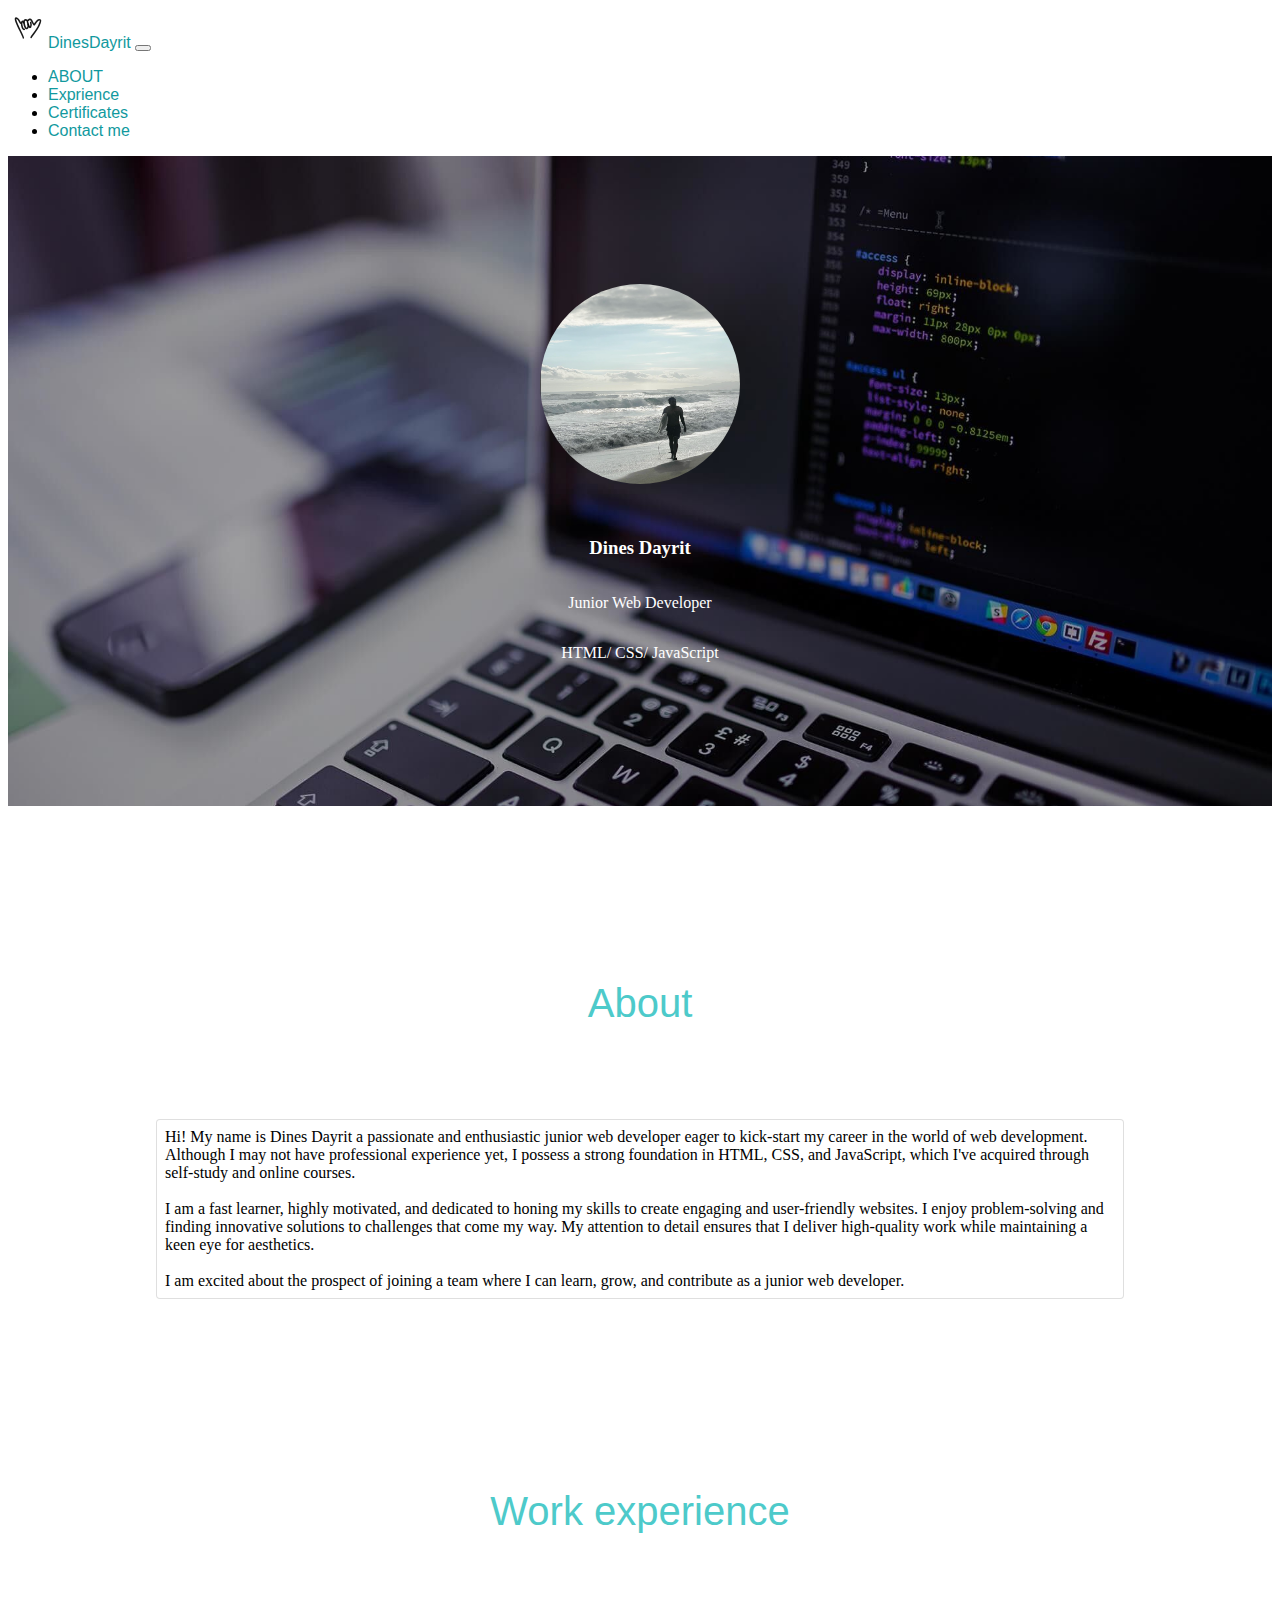
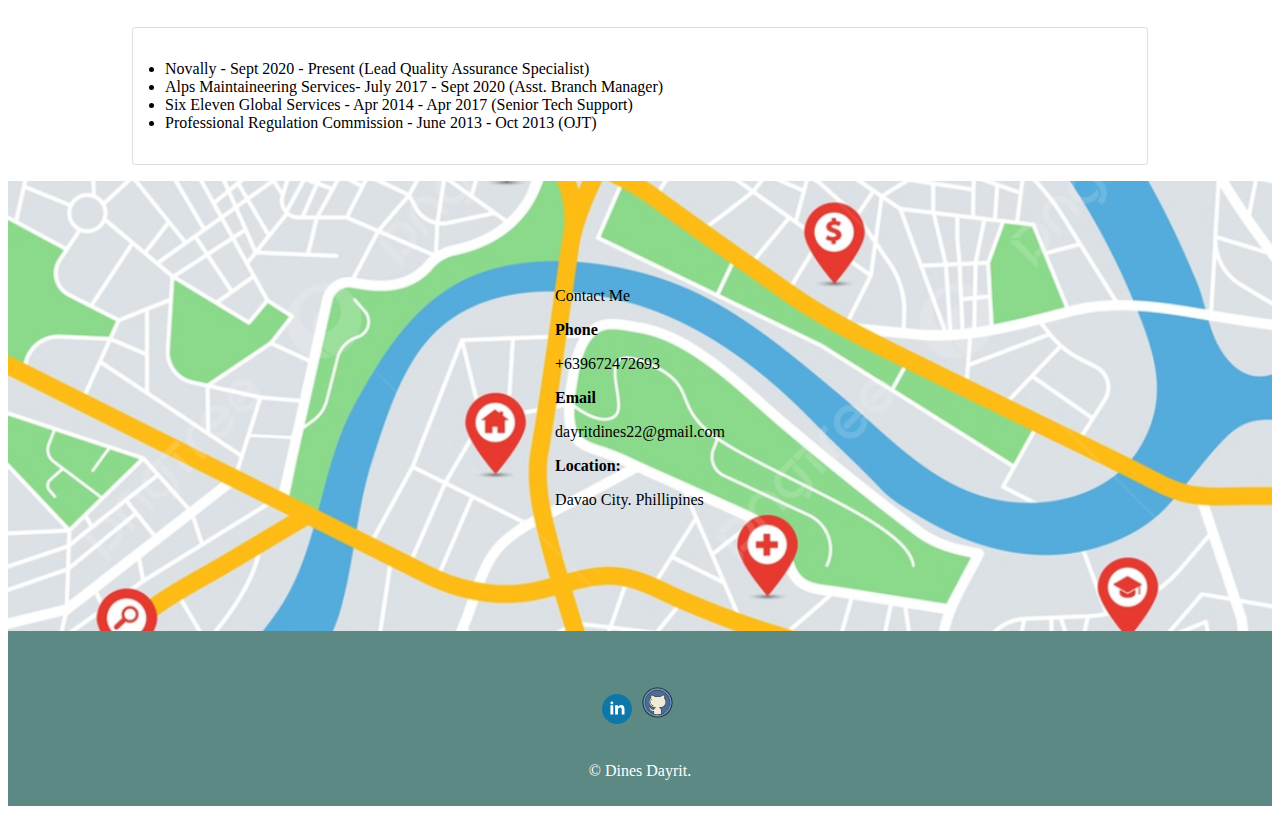
==== index.html @ 1f92a93e "first update" ====
<!DOCTYPE html>
<html lang="en">
 
<head>
  <meta charset="UTF-8">
  <title>Dines Portfolio</title>
  <link rel="stylesheet" href="./style.css">
  <link href="https://cdn.jsdelivr.net/npm/bootstrap@5.3.0-alpha3/dist/css/bootstrap.min.css" rel="stylesheet" integrity="sha384-KK94CHFLLe+nY2dmCWGMq91rCGa5gtU4mk92HdvYe+M/SXH301p5ILy+dN9+nJOZ" crossorigin="anonymous">
  <script src="https://cdn.jsdelivr.net/npm/bootstrap@5.3.0-alpha3/dist/js/bootstrap.bundle.min.js" integrity="sha384-ENjdO4Dr2bkBIFxQpeoTz1HIcje39Wm4jDKdf19U8gI4ddQ3GYNS7NTKfAdVQSZe" crossorigin="anonymous"></script>
</head>

<body>
 
  <nav class="navbar navbar-expand-lg bg-body-tertiary fixed-top" >
    <div class="container-fluid">
      <a class="navbar-brand" href="#"><img src="./assets/images/hand-hang-loose-svgrepo-com.svg" alt="Icon" height="40">DinesDayrit</a>
      <button class="navbar-toggler" type="button" data-bs-toggle="collapse" data-bs-target="#navbarSupportedContent" aria-controls="navbarSupportedContent" aria-expanded="false" aria-label="Toggle navigation">
        <span class="navbar-toggler-icon"></span>
      </button>
      <div class="collapse navbar-collapse" id="navbarSupportedContent">
        <ul class="navbar-nav me-auto mb-2 mb-lg-0">
          <li class="nav-item">
            <a class="nav-link smooth-scroll" href="#aboutme">ABOUT</a>
          </li>
          <li class="nav-item">
            <a class="nav-link smooth-scroll" href="#Jexperience">Exprience</a>
          </li>
          <li class="nav-item">
            <a class="nav-link smooth-scroll" href="#">Certificates</a>
          </li>
          <li class="nav-item">
            <a class="nav-link smooth-scroll" href="#ccontact">Contact me</a>
          </li>
        </ul>
      </div>
    </div>
  </nav>

<div class="home" >
  <div><img class="profpic" src="./assets/images/Profile.png" alt="profile pic" width="200" height="200"></div>
  <div><h3>Dines Dayrit</h3></div>
  <div><p>Junior Web Developer</p></div>
  <div><p>HTML/ CSS/ JavaScript</p></div> 
</div>


<div class="Aboutme" id="aboutme">
  <div><h4>About</h4></div>
  <div><p>Hi! My name is Dines Dayrit a passionate and enthusiastic junior web developer eager to kick-start my career in the world of web development. Although I may not have professional experience yet, I possess a strong foundation in HTML, CSS, and JavaScript, which I've acquired through self-study and online courses. <br> <br>
    I am a fast learner, highly motivated, and dedicated to honing my skills to create engaging and user-friendly websites. I enjoy problem-solving and finding innovative solutions to challenges that come my way. My attention to detail ensures that I deliver high-quality work while maintaining a keen eye for aesthetics. <br> <br>
    I am excited about the prospect of joining a team where I can learn, grow, and contribute as a junior web developer.
  </p></div>

</div>
<div class="Jexperience" id="Jexperience">
  <div><h4>Work experience</h4></div>
  <ul class="wexperience">
    <li>Novally - Sept 2020 - Present (Lead Quality Assurance Specialist)</li>
    <li>Alps Maintaineering Services- July 2017 - Sept 2020 (Asst. Branch Manager)</li>
    <li>Six Eleven Global Services - Apr 2014 - Apr 2017 (Senior Tech Support)</li>
    <li>Professional Regulation Commission - June 2013 - Oct 2013 (OJT)</li>
  </ul>
</div>

<div class="cc-contact-information">
  <div class="container">
    <div class="cc-contact" id ="ccontact">
      <div class="row">
        <div class="col-md-9">
          <div class="card mb-0 aos-init aos-animate" data-aos="zoom-in">
            <div class="h4 text-center title">Contact Me</div>
            <div class="row">
             <div class="col-md-9">
                <div class="card-body">
                  <p class="mb-0"><strong>Phone</strong></p>
                  <p class="pb-2">+639672472693</p>
                  <p class="mb-0"><strong>Email</strong></p>
                  <p>dayritdines22@gmail.com</p>
                  <p class="mb-0"><strong>Location: </strong></p>
                  <p class="pb-2">Davao City. Phillipines</p>
                </div>
              </div>
            </div>
          </div>
        </div>
      </div>
    </div>
  </div>
</div>
</body>
<div class="bottom-container">
  <a class="footer-link" href="#"><img src="./assets/images/linkedin.svg" alt="Icon" height="30"></a>
  <a class="footer-link" href="#"><img src="./assets/images/github.svg" alt="Icon" height="43"></a><br><br>
  <p class="copyright">© Dines Dayrit.</p>
</div>
</html>
---- style.css ----
.home {
    background-image: url(/assets/images/newbg.jpg);
    background-size: cover;
    background-position: center;
    background-repeat: no-repeat;
    height: 650px;
    display: flex;
    align-items: center;
    justify-content: center;
    font-weight: 700px;
    color: #fff;
    flex-direction: column;
    
}

.profpic {
    border-radius: 50%;
    margin-bottom: 30px;
}

  .Aboutme {
    height: 70vh;
    display: flex;
    align-items: center;
    justify-content: center;
    flex-direction: column;
    gap: 1.5rem;
  }

.Aboutme > div > p {
    position: relative;
    display: flex;
    flex-direction: column;
    min-width: 0;
    word-wrap: break-word;
    background-color: #fff;
    background-clip: border-box;
    border: 1px solid rgba(0, 0, 0, .125);
    border-radius: 0.25rem;
    padding: 0.5rem;
    height: inherit;
    width: 950px;
    font-family: "Merriweather", serif
    
}
.Jexperience {
    display: flex;
    align-items: center;
    justify-content: center;
    flex-direction: column;
    gap: 1.5rem;
}

.wexperience {
    position: relative;
    display: flex;
    flex-direction: column;
    min-width: 0;
    word-wrap: break-word;
    background-color: #fff;
    background-clip: border-box;
    border: 1px solid rgba(0, 0, 0, .125);
    border-radius: 0.25rem;
    padding: 2rem;
    height: auto;
    width: 950px;
    font-family: "Merriweather", serif
}


.cc-contact-information {
    background-image: url(/assets/cotactmebg.jpg);
    background-size: cover;
    background-position: center;
    background-repeat: no-repeat;
    height: 50vh;
    display: flex;
    align-items: center;
    justify-content: center;
    position: relative;
    background-size: cover;
    background-position: center;
    width: 100%;
    z-index: -1;
}

.row {
    display: flex;
    align-items: center;
    justify-content: center;
}



a {
    color: #11999e;
    font-family: "Montserrat", sans-serif;
    margin: 10px px;
    text-decoration: none;
}
.bottom-container {
    background-color: #5C8984;
    padding: 50px 0 10px;
    color: #40514e;
    margin: 0;
    text-align: center;
    font-family: "Merriweather", serif;
    gap: 3rem;
}

body h4 {
    
    color: #4dcaca;
    font-family: "Montserrat", sans-serif;
    font-size: 2.5rem;
    font-weight: normal;
}
.copyright {
    color: white;
}
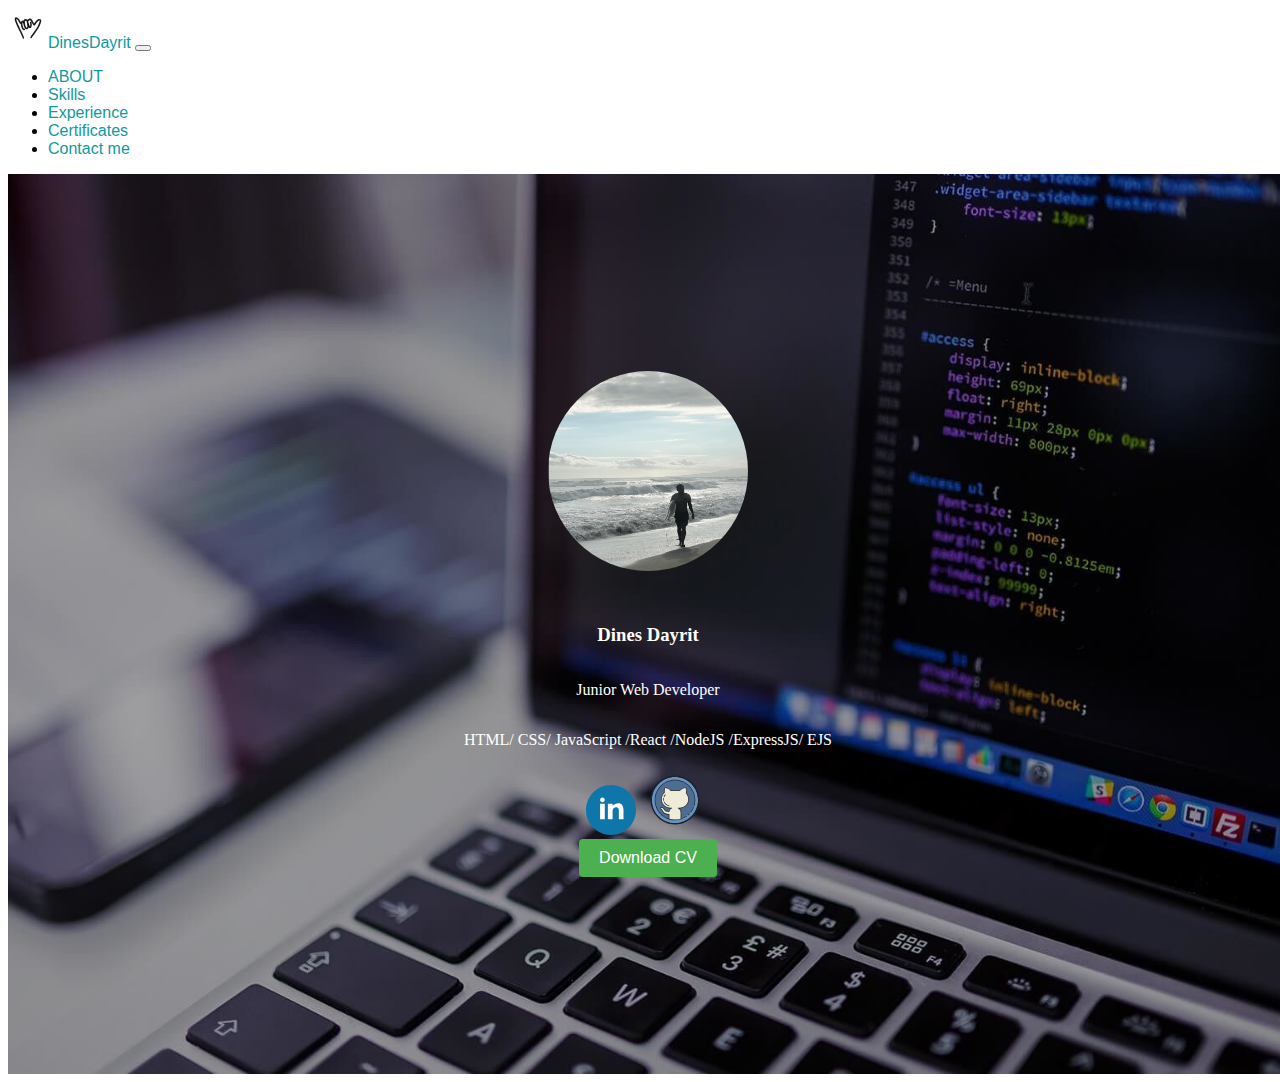
==== commit 43d1f5ae: "Update index.html" ====
--- a/index.html
+++ b/index.html
@@ -20,16 +20,19 @@
       <div class="collapse navbar-collapse" id="navbarSupportedContent">
         <ul class="navbar-nav me-auto mb-2 mb-lg-0">
           <li class="nav-item">
-            <a class="nav-link smooth-scroll" href="#aboutme">ABOUT</a>
+            <a class="nav-link smooth-scroll" href="/pages/about.html">ABOUT</a>
           </li>
           <li class="nav-item">
-            <a class="nav-link smooth-scroll" href="#Jexperience">Exprience</a>
+            <a class="nav-link smooth-scroll" href="/pages/skills.html">Skills</a>
           </li>
           <li class="nav-item">
-            <a class="nav-link smooth-scroll" href="#">Certificates</a>
+            <a class="nav-link smooth-scroll" href="/pages/Experience.html">Experience</a>
           </li>
           <li class="nav-item">
-            <a class="nav-link smooth-scroll" href="#ccontact">Contact me</a>
+            <a class="nav-link smooth-scroll" href="/pages/certificates.html">Certificates</a>
+          </li>
+          <li class="nav-item">
+            <a class="nav-link smooth-scroll" href="/pages/contact.html">Contact me</a>
           </li>
         </ul>
       </div>
@@ -40,58 +43,14 @@
   <div><img class="profpic" src="./assets/images/Profile.png" alt="profile pic" width="200" height="200"></div>
   <div><h3>Dines Dayrit</h3></div>
   <div><p>Junior Web Developer</p></div>
-  <div><p>HTML/ CSS/ JavaScript</p></div> 
+  <div><p>HTML/ CSS/ JavaScript /React /NodeJS /ExpressJS/ EJS</p></div> 
+  <div>
+  <a class="footer-link" href="#"><img src="./assets/images/linkedin.svg" alt="Icon" height="50"></a>
+  <a class="footer-link" href="https://github.com/dinesdayrit?tab=repositories"><img src="./assets/images/github.svg" alt="Icon" height="70"></a></div>
+  <a class="cv-link" href="#">Download CV</a>
+</div>
 </div>
 
-
-<div class="Aboutme" id="aboutme">
-  <div><h4>About</h4></div>
-  <div><p>Hi! My name is Dines Dayrit a passionate and enthusiastic junior web developer eager to kick-start my career in the world of web development. Although I may not have professional experience yet, I possess a strong foundation in HTML, CSS, and JavaScript, which I've acquired through self-study and online courses. <br> <br>
-    I am a fast learner, highly motivated, and dedicated to honing my skills to create engaging and user-friendly websites. I enjoy problem-solving and finding innovative solutions to challenges that come my way. My attention to detail ensures that I deliver high-quality work while maintaining a keen eye for aesthetics. <br> <br>
-    I am excited about the prospect of joining a team where I can learn, grow, and contribute as a junior web developer.
-  </p></div>
-
-</div>
-<div class="Jexperience" id="Jexperience">
-  <div><h4>Work experience</h4></div>
-  <ul class="wexperience">
-    <li>Novally - Sept 2020 - Present (Lead Quality Assurance Specialist)</li>
-    <li>Alps Maintaineering Services- July 2017 - Sept 2020 (Asst. Branch Manager)</li>
-    <li>Six Eleven Global Services - Apr 2014 - Apr 2017 (Senior Tech Support)</li>
-    <li>Professional Regulation Commission - June 2013 - Oct 2013 (OJT)</li>
-  </ul>
-</div>
-
-<div class="cc-contact-information">
-  <div class="container">
-    <div class="cc-contact" id ="ccontact">
-      <div class="row">
-        <div class="col-md-9">
-          <div class="card mb-0 aos-init aos-animate" data-aos="zoom-in">
-            <div class="h4 text-center title">Contact Me</div>
-            <div class="row">
-             <div class="col-md-9">
-                <div class="card-body">
-                  <p class="mb-0"><strong>Phone</strong></p>
-                  <p class="pb-2">+639672472693</p>
-                  <p class="mb-0"><strong>Email</strong></p>
-                  <p>dayritdines22@gmail.com</p>
-                  <p class="mb-0"><strong>Location: </strong></p>
-                  <p class="pb-2">Davao City. Phillipines</p>
-                </div>
-              </div>
-            </div>
-          </div>
-        </div>
-      </div>
-    </div>
-  </div>
-</div>
 </body>
-<div class="bottom-container">
-  <a class="footer-link" href="#"><img src="./assets/images/linkedin.svg" alt="Icon" height="30"></a>
-  <a class="footer-link" href="#"><img src="./assets/images/github.svg" alt="Icon" height="43"></a><br><br>
-  <p class="copyright">© Dines Dayrit.</p>
-</div>
 </html>
 
--- a/style.css
+++ b/style.css
@@ -1,9 +1,10 @@
 .home {
-    background-image: url(/assets/images/newbg.jpg);
+    background-image: url(./assets/images/newbg.jpg);
     background-size: cover;
     background-position: center;
     background-repeat: no-repeat;
-    height: 650px;
+    width: 100vw;
+    height: 100vh;
     display: flex;
     align-items: center;
     justify-content: center;
@@ -18,18 +19,36 @@
     margin-bottom: 30px;
 }
 
-  .Aboutme {
-    height: 70vh;
+
+  .cv-link {
+    display: inline-block;
+    padding: 10px 20px;
+    background-color: #4CAF50;
+    color: #fff;
+    text-decoration: none;
+    border-radius: 4px;
+    font-family: Arial, sans-serif;
+    font-size: 16px;
+  }
+
+  .cv-link:hover {
+    background-color: #45a049;
+  }
+  
+  .mainBox {
+    height: 80vh;
     display: flex;
+    flex: 1;
     align-items: center;
     justify-content: center;
     flex-direction: column;
     gap: 1.5rem;
   }
 
-.Aboutme > div > p {
-    position: relative;
+.childBox {
     display: flex;
+    justify-content: center;
+    align-items: center;
     flex-direction: column;
     min-width: 0;
     word-wrap: break-word;
@@ -38,17 +57,11 @@
     border: 1px solid rgba(0, 0, 0, .125);
     border-radius: 0.25rem;
     padding: 0.5rem;
-    height: inherit;
-    width: 950px;
-    font-family: "Merriweather", serif
+    height: auto;
+    width: 80%; 
+    font-family: "Merriweather", serif;
+    box-shadow: 1px 1px 1rem #393E46;
     
-}
-.Jexperience {
-    display: flex;
-    align-items: center;
-    justify-content: center;
-    flex-direction: column;
-    gap: 1.5rem;
 }
 
 .wexperience {
@@ -63,26 +76,12 @@
     border-radius: 0.25rem;
     padding: 2rem;
     height: auto;
-    width: 950px;
-    font-family: "Merriweather", serif
+    width: 80%;
+    font-family: "Merriweather", serif;
+    box-shadow: 1px 1px 1rem #393E46;
 }
 
 
-.cc-contact-information {
-    background-image: url(/assets/cotactmebg.jpg);
-    background-size: cover;
-    background-position: center;
-    background-repeat: no-repeat;
-    height: 50vh;
-    display: flex;
-    align-items: center;
-    justify-content: center;
-    position: relative;
-    background-size: cover;
-    background-position: center;
-    width: 100%;
-    z-index: -1;
-}
 
 .row {
     display: flex;
@@ -98,14 +97,15 @@
     margin: 10px px;
     text-decoration: none;
 }
-.bottom-container {
+footer {
     background-color: #5C8984;
     padding: 50px 0 10px;
     color: #40514e;
     margin: 0;
     text-align: center;
     font-family: "Merriweather", serif;
-    gap: 3rem;
+
+    
 }
 
 body h4 {
@@ -117,4 +117,5 @@
 }
 .copyright {
     color: white;
-}+}
+
